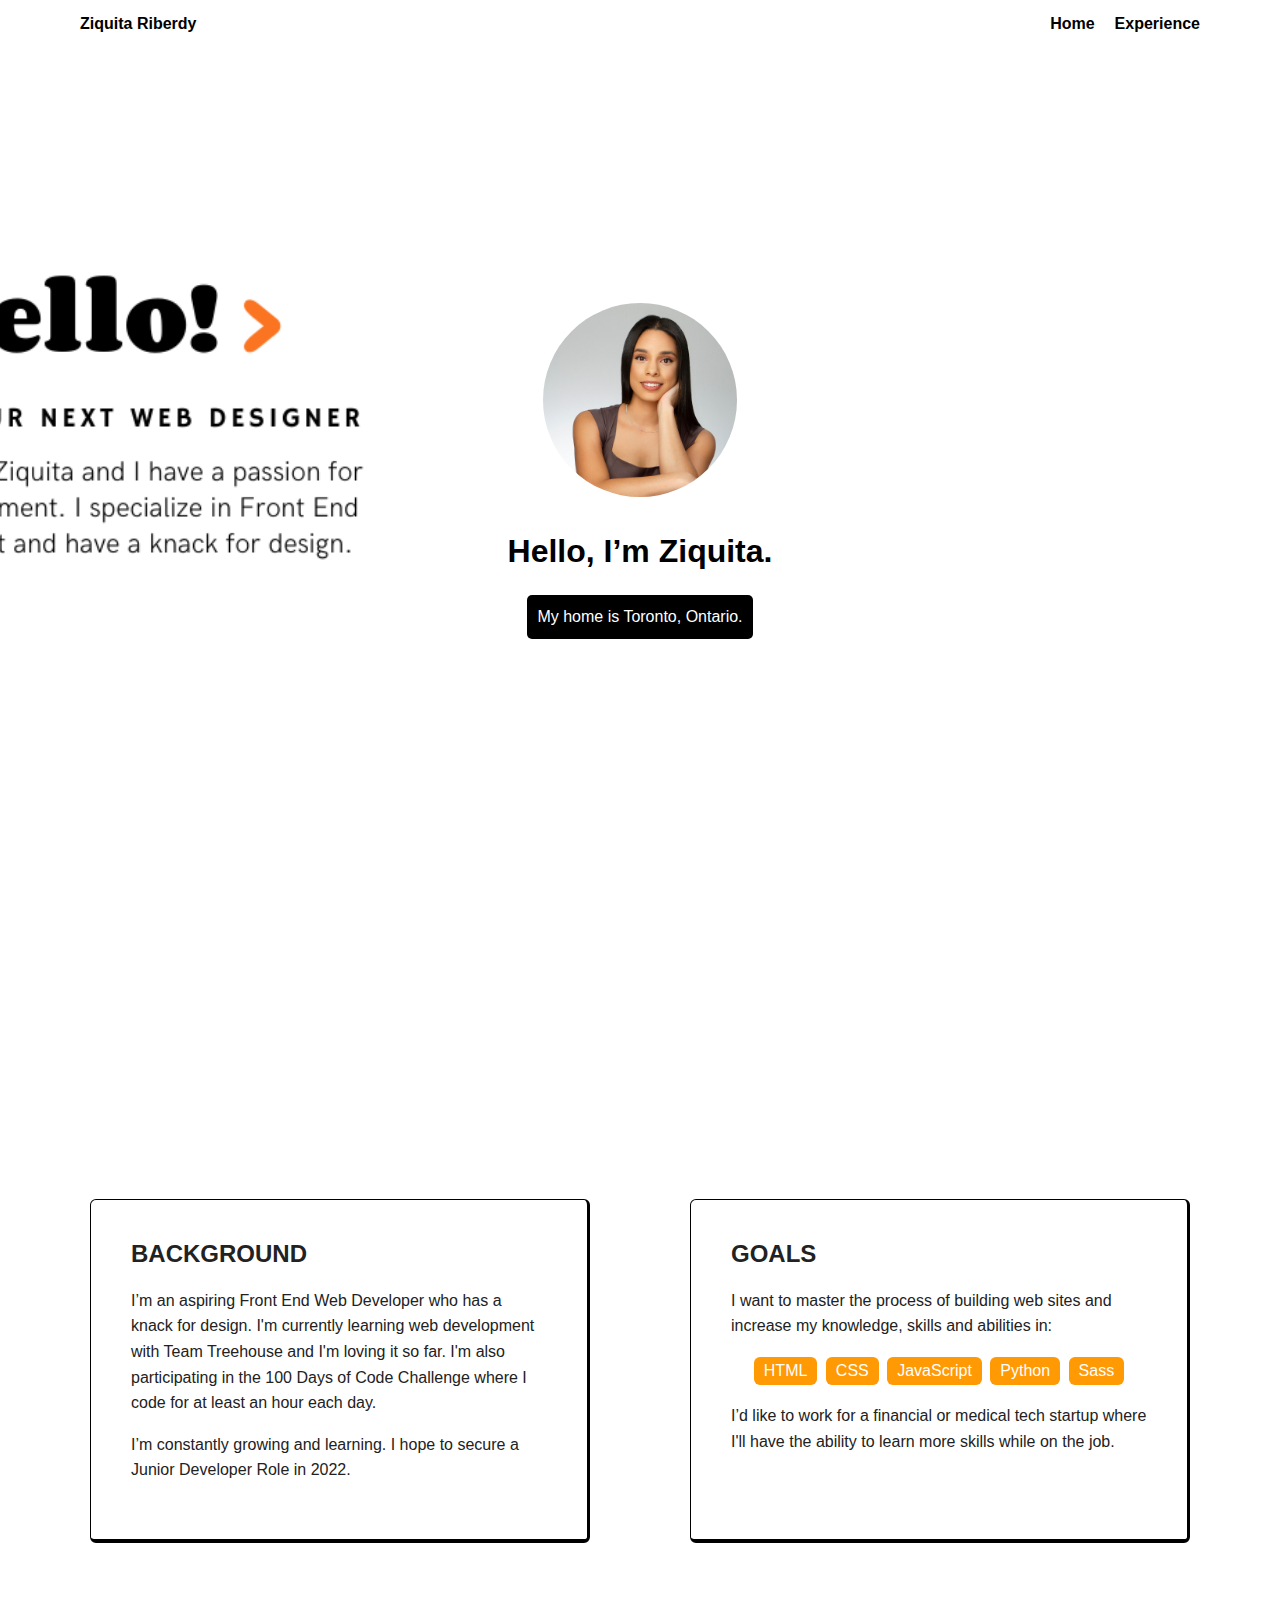
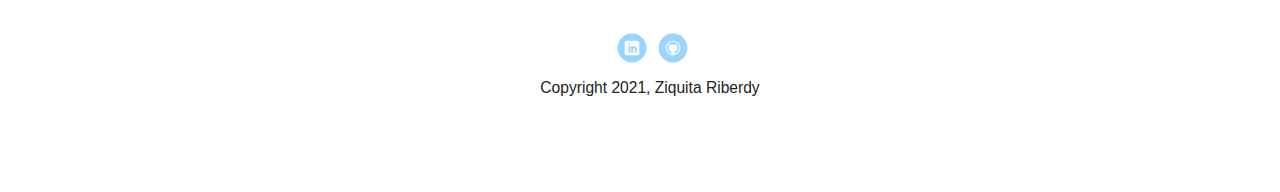
==== portfolio_update_v1/index.html @ ff70d423 "Initial commit" ====
<!doctype html>
<html lang="en">
<head>
  <meta charset="utf-8">
  <title>Ziquita Riberdy's Profile</title>
  <meta name="viewport" content="width=device-width, initial-scale=1.0">
  <link rel="stylesheet" href="styles.css">
  <link href="https://fonts.googleapis.com/css?family=Muli%7CRoboto:400,300,500,700,900" rel="stylesheet"></head>
  <body>

    <div class="main-nav">
        <ul class="nav">
          <li class="name">Ziquita Riberdy</li>
          <li><a href="index.html">Home</a></li>
          <li><a href="experience.html">Experience</a></li>
        </ul>
    </div>

    <header>
      <img src="images/headshot.png" alt="Image of Ziquita Riberdy" class="profile-image">
      <h1 class="tag name">Hello, I’m Ziquita.</h1>
      <p class="tag location">My home is Toronto, Ontario.</p>
    </header>

    <main class="flex">
      <div class="card">
        <h2>BACKGROUND</h2>
        <p>I’m an aspiring Front End Web Developer who has a knack for design. I'm currently learning web development with Team Treehouse and I'm loving it so far. I'm also participating in the 100 Days of Code Challenge where I code for at least an hour each day.</p>
        <p>I’m constantly growing and learning. I hope to secure a Junior Developer Role in 2022.</p>
      </div> 

      <div class="card">
        <h2>GOALS</h2>
        <p>I want to master the process of building web sites and increase my knowledge, skills and abilities in:</p>
        <ul class="skills">
          <li>HTML</li>
          <li>CSS</li>
          <li>JavaScript</li>
          <li>Python</li>
          <li>Sass</li>
        </ul>
        <p>I’d like to work for a financial or medical tech startup where I'll have the ability to learn more skills while on the job.</p>
      </div> 

    </main>
    <footer>
      <ul>
        <li><a href="https://ca.linkedin.com/in/ziquita-riberdy-175004121" class="social linkedin">LinkedIn</a></li>
        <li><a href="https://github.com/ZiquitaRiberdy" class="social github">Github</a></li>
      </ul>
      <p class="copyright">Copyright 2021, Ziquita Riberdy</p>
    </footer>
  </body>
  </html>
---- portfolio_update_v1/styles.css ----
/* Global Layout Set-up */
* { 
  box-sizing: border-box;
}
  
body {
  margin: 0;
  padding: 0;
  text-align: center;
  font-family: 'Grotesk', sans-serif;
  color: #222;
  background: white;
}
/* Link Styles */

a {
  text-decoration: none;
  color: rgb(0, 0, 0);
}
a:hover {
  color: #6633ff;
}

/* Section Styles */

.main-nav {
  width: 100%;
  background: white;
  min-height: 30px;
  padding: 10px;
  position: fixed;
  text-align: center;
}
.nav {
  display: flex;
  justify-content: space-around;
  font-weight: 700;
  list-style-type: none;
  margin: 0 auto;
  padding: 0;
}

.nav .name {
    display: block;
    margin-right: auto;
    color: black;
}
.nav li {
  padding: 5px 10px 10px 10px;
}
.nav a {
  transition: all .5s;
}
.nav a:hover {
  color: orange
}

header {
  text-align: center;
  background: url('images/background-image.png') no-repeat center center;
  background-size: cover;
  background-attachment: fixed;
  padding-top: 300px;
  padding-bottom: 500px;
}
header {
  line-height: 1.5;
}
header .profile-image {
  margin-top: 0px;
  width: 200px;
  height: 200px;
  border-radius: 50%;
  border: 3px solid white;
  transition: all .5s;
}
header .profile-image:hover {
  transform: scale(1.2) rotate(5deg);
}
.tag {
  background-color: #ffffff;
  color: black;
  padding: 10px;
  border-radius: 5px;
  display: table;
  margin: 10px auto;
} 
.location {
  background-color: rgb(0, 0, 0);
  color: white;
}
.card {
  margin: 30px;
  padding: 20px 40px 40px;
  max-width: 500px;
  text-align: left;
  background: #fff;
  border-bottom: 4.5px solid black;
  border-radius: 6px;
  border-right: 3px solid black;
  border-top: 1px solid black;
  border-left: .4px solid black;
  transition: all .5s;
}
.card:hover {
  border-color:white;
  background-color: black;
  color: white;
}

ul.skills {
  padding: 0;
  text-align: center;
}

.skills li {
  border-radius: 6px;
  display: inline-block;
  background: #ff9904;
  color: white;
  padding: 5px 10px;
  margin: 2px;
}

.skills li:nth-child(odd) {
  background: #ff9904;
}

footer {
  width: 100%;
  min-height: 30px;
  padding: 20px 0 40px 20px;
}

footer .copyright {
  top: -8px;
  font-size: .75em;
}

footer ul {
  list-style-type: none;
  margin: 0;
  padding: 0;
}

footer ul li {
  display: inline-block;
}

a.social {
  display: inline-block;
  text-indent: -9999px;
  margin-left: 5px;
  width: 30px;
  height: 30px;
  background-size: 30px 30px;
  opacity: .4;
  transition: all .5s;
}
a.twitter {
  background-image: url(images/twitter.svg);
}
a.linkedin {
  background-image: url(images/linkedin.svg);
}
a.github {
  background-image: url(images/github.svg);
}
a.social:hover {
  opacity: 1;
}
.clearfix {
  clear: both;
}

/* Styles for larger screens */
@media screen and (min-width: 720px) {
  
  .flex {
      display: -ms-flexbox;      /* TWEENER - IE 10 */
      display: flex; 
      max-width: 1200px;
      -ms-flex-pack: distribute;
      justify-content: space-around;
      margin: 0 auto;
  }

  header {
    min-height: 470px;
  }

  .nav {
    max-width: 1200px;
    padding: 0 30px;
  }


  main {
    padding-top: 20px;
  }

  main p {
    line-height: 1.6em;
  }

  footer {
    font-size: 1.3em;
    max-width: 1200px;
    margin: 40px auto;
  }

}
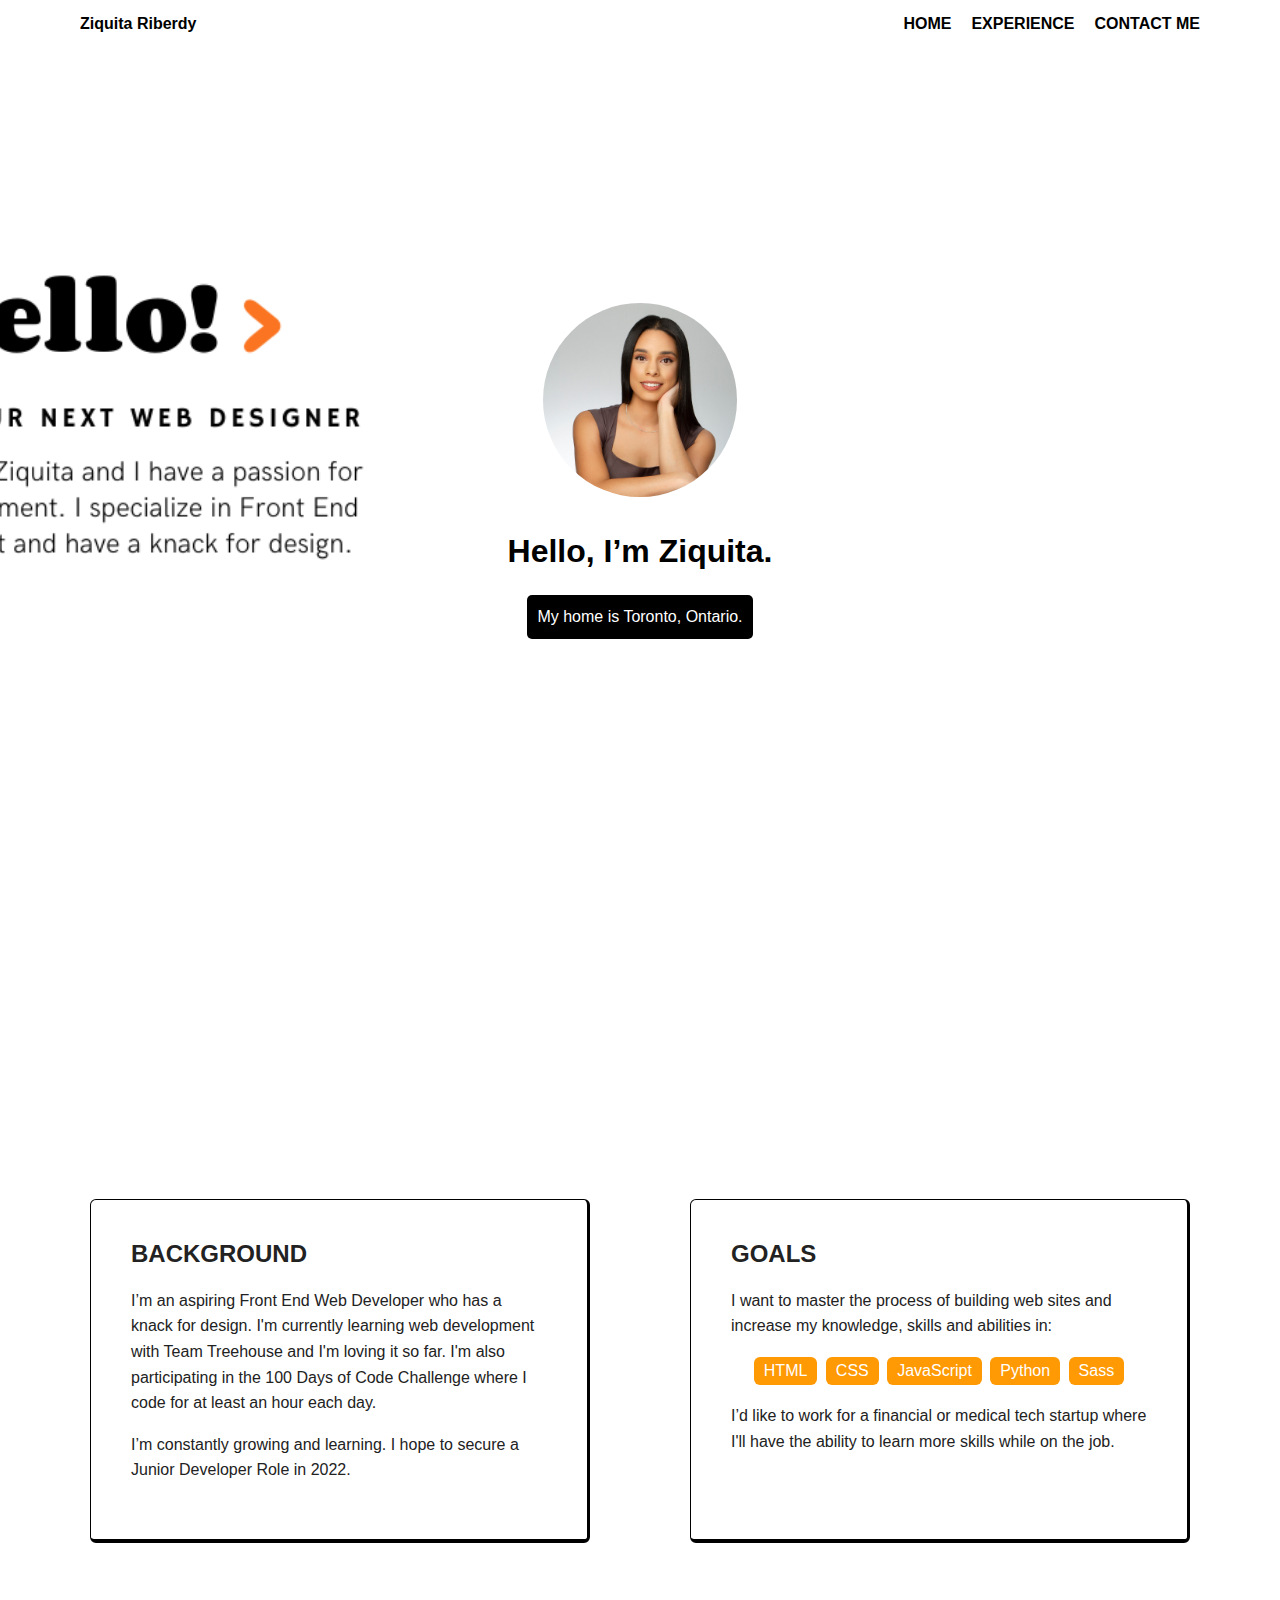
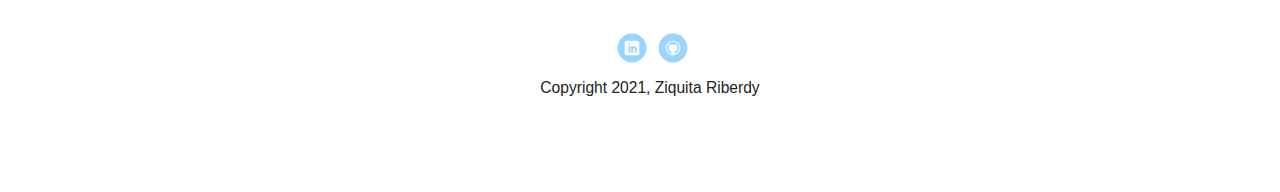
==== commit 2c49eef4: "Update" ====
--- a/portfolio_update_v1/index.html
+++ b/portfolio_update_v1/index.html
@@ -11,8 +11,9 @@
     <div class="main-nav">
         <ul class="nav">
           <li class="name">Ziquita Riberdy</li>
-          <li><a href="index.html">Home</a></li>
-          <li><a href="experience.html">Experience</a></li>
+          <li><a href="index.html">HOME</a></li>
+          <li><a href="experience.html">EXPERIENCE</a></li>
+          <li><a href="contact-me.html">CONTACT ME</a></li>
         </ul>
     </div>
 
